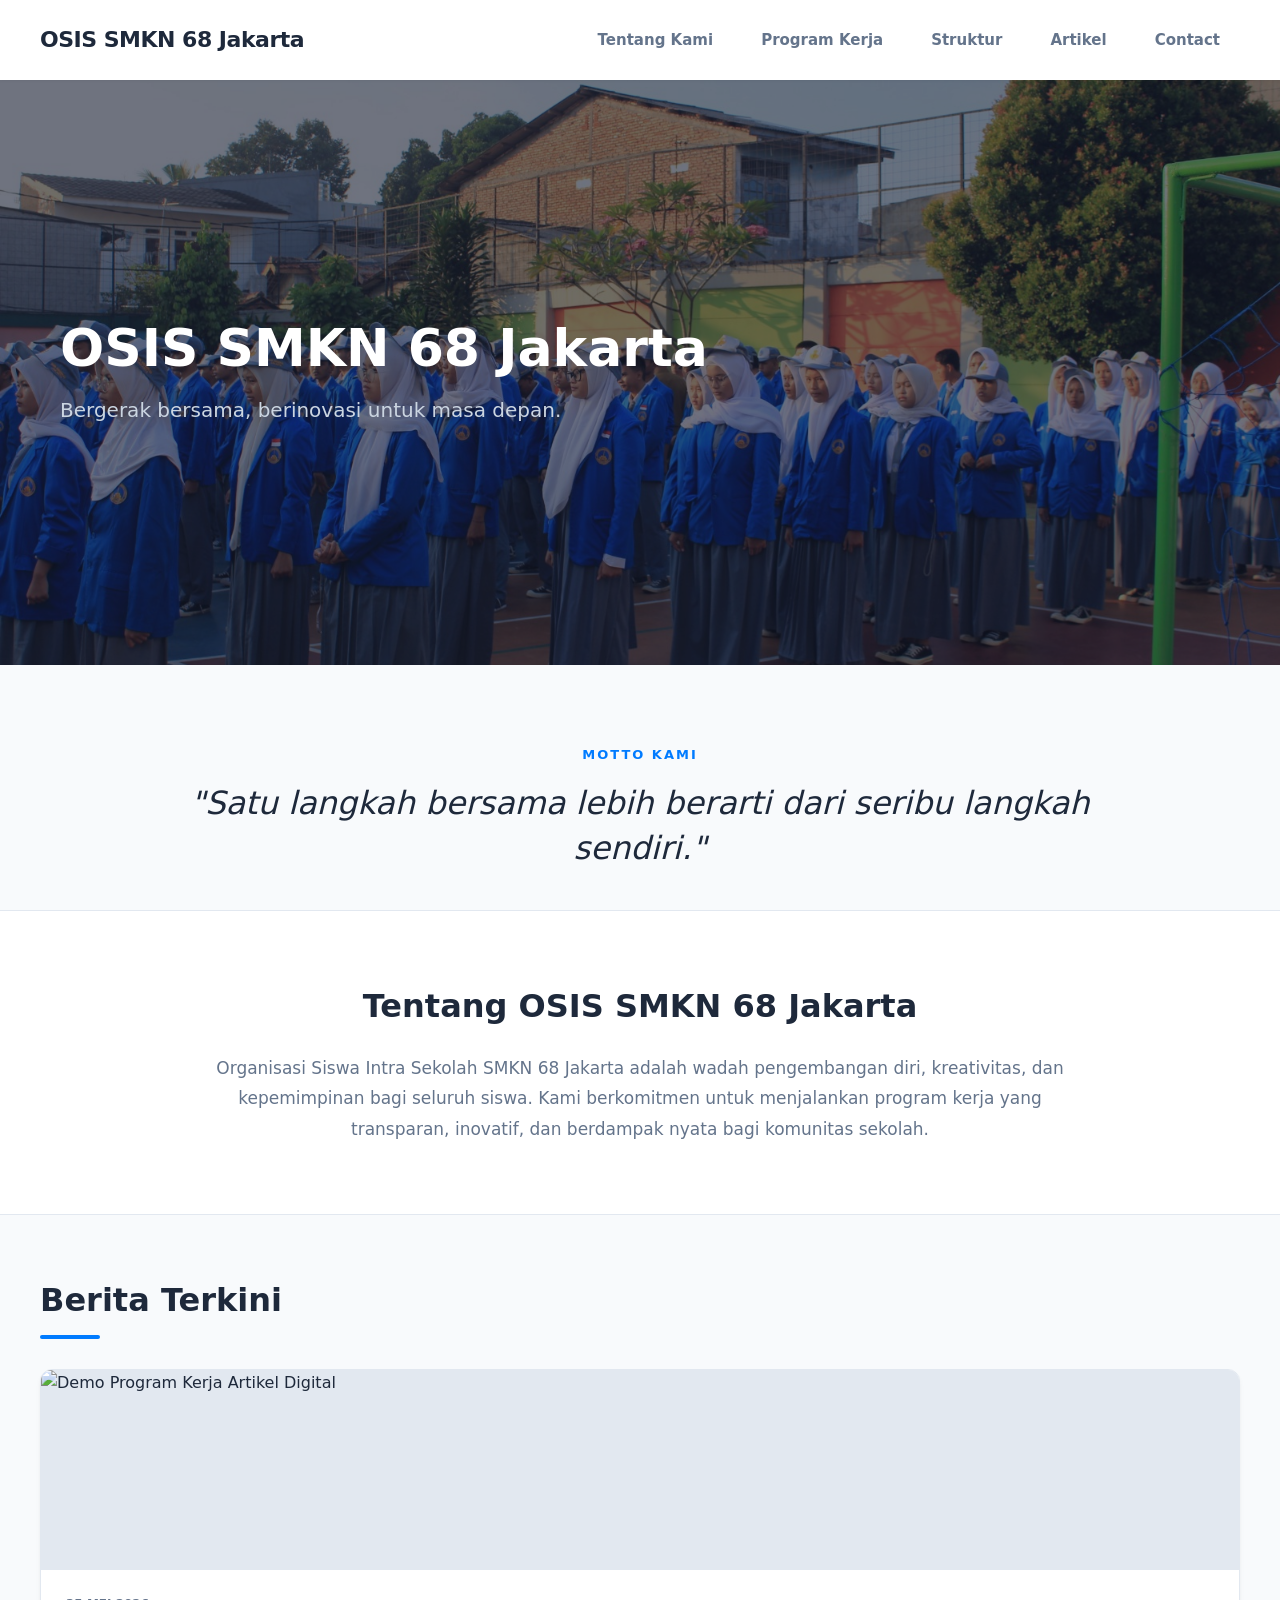
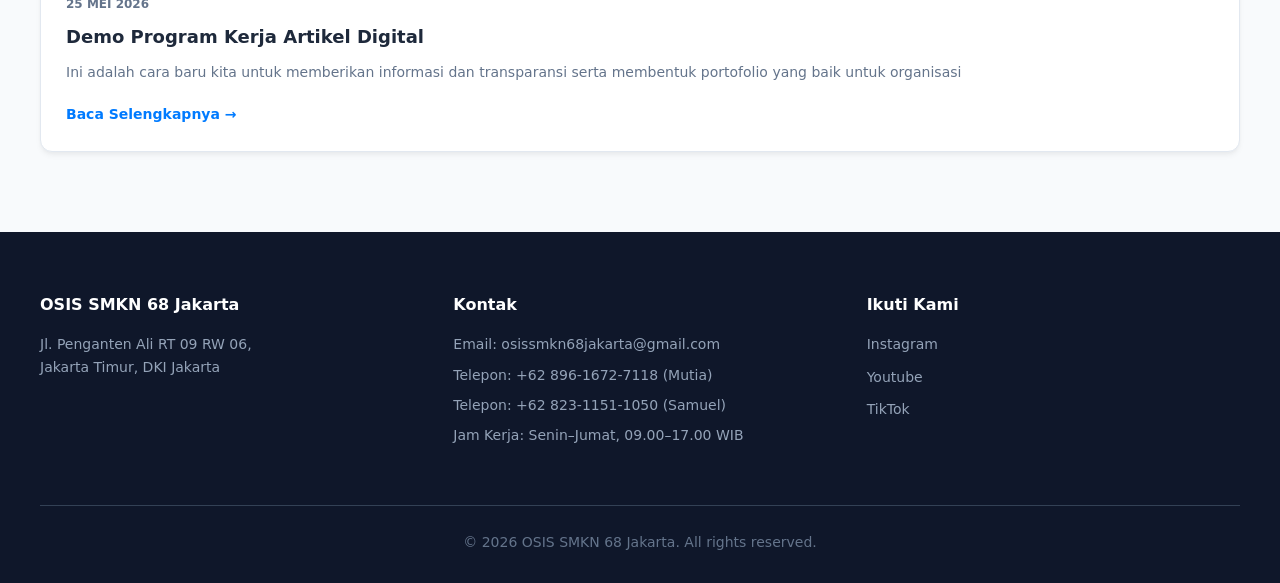
==== index.html @ 6176d489 "First commit of OSIS" ====
<!DOCTYPE html>
<html lang="id">
<head>
    <meta charset="UTF-8">
    <meta name="viewport" content="width=device-width, initial-scale=1.0">
    <title>OSIS SMKN 68 Jakarta</title>
    <link rel="icon" href="img/icon.png">
    <link rel="stylesheet" href="css/style.css">
</head>
<body>

    <div id="nav-placeholder"></div>

    <div class="hero-container">
        <div class="hero-slide active" style="background-image: url('img/slide1.jpg')"></div>
        <div class="hero-slide" style="background-image: url('img/slide2.jpg')"></div>
        <div class="hero-slide" style="background-image: url('img/slide3.jpg')"></div>
        <div class="hero-overlay"></div>
        <div class="hero-content">
            <h1 class="hero-title">OSIS SMKN 68 Jakarta</h1>
            <p class="hero-subtitle">Bergerak bersama, berinovasi untuk masa depan.</p>
        </div>
    </div>

    <section class="quote-section">
        <span class="quote-tagline">Motto Kami</span>
        <p class="quote-text">"Satu langkah bersama lebih berarti dari seribu langkah sendiri."</p>
    </section>

    <section class="about-section">
        <div class="about-container">
            <h2>Tentang OSIS SMKN 68 Jakarta</h2>
            <p>Organisasi Siswa Intra Sekolah SMKN 68 Jakarta adalah wadah pengembangan diri, kreativitas, dan kepemimpinan bagi seluruh siswa. Kami berkomitmen untuk menjalankan program kerja yang transparan, inovatif, dan berdampak nyata bagi komunitas sekolah.</p>
        </div>
    </section>

    <section class="news-section">
        <h2 class="section-title">Berita Terkini</h2>
        <!-- Populated dynamically from articles-manifest.json by home.js -->
        <div class="news-grid" id="home-news-grid">
            <p style="color: var(--text-muted)">Memuat berita...</p>
        </div>
    </section>

    <div id="footer-placeholder"></div>

    <script type="module" src="js/app.js"></script>
</body>
</html>
---- css/style.css ----
/* ==========================================================================
   1. GLOBAL SYSTEM SETTINGS & VARIABLES
   ========================================================================== */
   :root {
    --primary: #007bff;
    --primary-hover: #0056b3;
    --bg-main: #f8fafc;
    --bg-card: #ffffff;
    --text-dark: #1e293b;
    --text-muted: #64748b;
    --text-light: #f1f5f9;
    --shadow-sm: 0 1px 3px rgba(0,0,0,0.05);
    --shadow-md: 0 4px 6px -1px rgba(0,0,0,0.05), 0 2px 4px -1px rgba(0,0,0,0.03);
    --shadow-lg: 0 10px 15px -3px rgba(0,0,0,0.07), 0 4px 6px -2px rgba(0,0,0,0.03);
    --radius: 12px;
    --transition: all 0.3s cubic-bezier(0.4, 0, 0.2, 1);
    --line-color: #cbd5e1;
}

* {
    margin: 0;
    padding: 0;
    box-sizing: border-box;
    font-family: 'Segoe UI', system-ui, -apple-system, sans-serif;
}

body {
    background-color: var(--bg-main);
    color: var(--text-dark);
    display: flex;
    flex-direction: column;
    min-height: 100vh;
    line-height: 1.6;
}

/* ==========================================================================
   2. NAVIGATION & FOOTER (shared components)
   ========================================================================== */
.topbar {
    display: flex;
    justify-content: space-between;
    align-items: center;
    background-color: var(--bg-card);
    padding: 18px 40px;
    box-shadow: var(--shadow-sm);
    position: sticky;
    top: 0;
    z-index: 100;
}

.logo a {
    font-size: 22px;
    font-weight: 800;
    color: var(--text-dark);
    text-decoration: none;
    letter-spacing: -0.5px;
}

.nav-links {
    display: flex;
    gap: 8px;
}

.nav-btn {
    background: none;
    border: none;
    padding: 10px 20px;
    font-size: 15px;
    font-weight: 600;
    color: var(--text-muted);
    cursor: pointer;
    border-radius: 8px;
    transition: var(--transition);
    text-decoration: none;
    display: inline-block;
}

.nav-btn:hover {
    background-color: #f1f5f9;
    color: var(--text-dark);
}

.nav-btn.active {
    background-color: var(--primary);
    color: #ffffff;
}

.site-footer {
    background-color: #0f172a;
    color: var(--text-light);
    padding: 60px 40px 30px;
    margin-top: auto;
}

.footer-content {
    display: grid;
    grid-template-columns: repeat(auto-fit, minmax(220px, 1fr));
    max-width: 1200px;
    margin: 0 auto;
    gap: 40px;
}

.footer-section h4 {
    margin-bottom: 16px;
    font-size: 16px;
    color: #ffffff;
    font-weight: 700;
}

.footer-section p {
    margin-bottom: 8px;
    font-size: 14px;
    color: #94a3b8;
    line-height: 1.6;
}

.footer-section.socials {
    display: flex;
    flex-direction: column;
}

.footer-section.socials a {
    color: #94a3b8;
    text-decoration: none;
    margin-bottom: 10px;
    font-size: 14px;
    transition: var(--transition);
}

.footer-section.socials a:hover {
    color: var(--primary);
    transform: translateX(4px);
}

.footer-bottom {
    text-align: center;
    margin-top: 50px;
    padding-top: 25px;
    border-top: 1px solid #334155;
    font-size: 14px;
    color: #64748b;
}

/* ==========================================================================
   3. SUBPAGE BANNER
   ========================================================================== */
.subpage-banner {
    background: linear-gradient(135deg, #1e293b 0%, #0f172a 100%);
    color: #ffffff;
    padding: 60px 40px;
    text-align: center;
}

.subpage-banner h1 {
    font-size: 36px;
    font-weight: 800;
    margin-bottom: 10px;
}

.subpage-banner p {
    color: #94a3b8;
    font-size: 16px;
    max-width: 600px;
    margin: 0 auto;
}

/* ==========================================================================
   4. HOME PAGE
   ========================================================================== */
.hero-container {
    position: relative;
    width: 100%;
    height: 65vh;
    min-height: 450px;
    overflow: hidden;
    display: flex;
    align-items: center;        /* vertical center */
    justify-content: flex-start; /* horizontal left */
}

.hero-slide {
    position: absolute;
    top: 0; left: 0;
    width: 100%; height: 100%;
    background-size: cover;
    background-position: center;
    opacity: 0;
    transition: opacity 1.2s ease-in-out;
    z-index: 1;
}

.hero-slide.active { opacity: 1; }

.hero-overlay {
    position: absolute;
    top: 0; left: 0; width: 100%; height: 100%;
    background: rgba(15, 23, 42, 0.6);
    z-index: 2;
}

.hero-content {
    position: relative;
    z-index: 3;
    color: #ffffff;
    max-width: 800px;
    padding: 0 60px;
    display: flex;
    flex-direction: column;
    align-items: flex-start;    /* children align left */
}

.hero-logo {
    position: absolute;
    right: 60px; /* Pushes the logo to the right edge */
    top: 50%; /* Pushes it down to the middle */
    transform: translateY(-50%); /* Ensures it is perfectly centered vertically */
    width: 120px; /* You can adjust this size */
    height: 120px;
    object-fit: contain;
    filter: drop-shadow(0 2px 8px rgba(0,0,0,0.4));
    z-index: 4; /* Keeps it above the slideshow overlay */
}

.hero-title { font-size: 52px; font-weight: 800; margin-bottom: 15px; line-height: 1.15; }
.hero-subtitle { font-size: 20px; color: #cbd5e1; }

.quote-section {
    max-width: 1000px;
    width: calc(100% - 40px);
    margin: 80px auto 40px auto;
    text-align: center;
}

.quote-tagline {
    display: block;
    font-size: 13px;
    font-weight: 700;
    text-transform: uppercase;
    color: var(--primary);
    letter-spacing: 2px;
    margin-bottom: 15px;
}

.quote-text {
    font-size: 32px;
    font-weight: 300;
    color: var(--text-dark);
    line-height: 1.4;
    font-style: italic;
}

.about-section {
    background-color: var(--bg-card);
    width: 100%;
    padding: 70px 40px;
    border-top: 1px solid #e2e8f0;
    border-bottom: 1px solid #e2e8f0;
    margin-bottom: 60px;
}

.about-container { max-width: 900px; margin: 0 auto; text-align: center; }
.about-container h2 { font-size: 32px; margin-bottom: 20px; font-weight: 800; }
.about-container p { font-size: 17px; color: var(--text-muted); line-height: 1.8; }

.news-section { max-width: 1200px; width: calc(100% - 40px); margin: 0 auto 80px auto; }

.section-title {
    font-size: 32px;
    font-weight: 800;
    margin-bottom: 30px;
    position: relative;
    padding-bottom: 12px;
}

.section-title::after {
    content: '';
    position: absolute;
    bottom: 0; left: 0;
    width: 60px; height: 4px;
    background-color: var(--primary);
    border-radius: 2px;
}

.news-grid {
    display: grid;
    grid-template-columns: repeat(auto-fit, minmax(300px, 1fr));
    gap: 30px;
}

.news-card {
    background-color: var(--bg-card);
    border-radius: var(--radius);
    overflow: hidden;
    box-shadow: var(--shadow-md);
    display: flex;
    flex-direction: column;
    transition: var(--transition);
    border: 1px solid #e2e8f0;
}

.news-card:hover { transform: translateY(-6px); box-shadow: var(--shadow-lg); }
.news-image-wrapper { width: 100%; height: 200px; overflow: hidden; background-color: #e2e8f0; }
.news-image { width: 100%; height: 100%; object-fit: cover; transition: transform 0.4s ease; }
.news-card:hover .news-image { transform: scale(1.05); }
.news-body { padding: 25px; display: flex; flex-direction: column; flex-grow: 1; }
.news-date { font-size: 12px; color: var(--text-muted); margin-bottom: 10px; font-weight: 700; text-transform: uppercase; }
.news-title { font-size: 18px; font-weight: 700; margin-bottom: 12px; line-height: 1.4; }
.news-excerpt { font-size: 14px; color: var(--text-muted); margin-bottom: 20px; }
.news-link { font-size: 14px; color: var(--primary); text-decoration: none; font-weight: 700; margin-top: auto; }
.news-link:hover { text-decoration: underline; }

/* ==========================================================================
   5. ABOUT PAGE
   ========================================================================== */
.about-grid {
    max-width: 1200px;
    width: calc(100% - 40px);
    margin: 60px auto;
    display: grid;
    grid-template-columns: 1fr 1fr;
    gap: 50px;
    align-items: center;
}

.about-graphics {
    display: grid;
    grid-template-columns: 1fr 1fr;
    gap: 20px;
}

.graphic-box {
    background: linear-gradient(135deg, #e2e8f0 0%, #cbd5e1 100%);
    height: 200px;
    border-radius: var(--radius);
    display: flex;
    align-items: center;
    justify-content: center;
    color: var(--text-muted);
    font-weight: 600;
    box-shadow: var(--shadow-sm);
    overflow: hidden; /* Tambahkan ini agar sudut gambar ikut membulat */
}

.graphic-box img {
    width: 100%;
    height: 100%;
    object-fit: cover; /* Membuat gambar memenuhi kotak dengan proporsional */
    display: block;
}

.graphic-box.tall { grid-row: span 2; height: 420px; background: linear-gradient(135deg, #3b82f6 0%, #1d4ed8 100%); color: #ffffff; font-size: 24px; }
.about-text-content h2 { font-size: 36px; font-weight: 800; margin-bottom: 20px; line-height: 1.2; }
.about-text-content p { color: var(--text-muted); margin-bottom: 20px; font-size: 16px; }

.stats-bar {
    background-color: var(--bg-card);
    padding: 40px;
    box-shadow: var(--shadow-sm);
    border-top: 1px solid #e2e8f0;
    border-bottom: 1px solid #e2e8f0;
}

.stats-grid {
    max-width: 1200px;
    margin: 0 auto;
    display: grid;
    grid-template-columns: repeat(auto-fit, minmax(200px, 1fr));
    gap: 30px;
    text-align: center;
}

.stat-item h3 { font-size: 42px; font-weight: 800; color: var(--primary); margin-bottom: 5px; }
.stat-item p { font-size: 14px; font-weight: 700; color: var(--text-muted); text-transform: uppercase; }

.pillars-section { max-width: 1200px; width: calc(100% - 40px); margin: 60px auto; }
.pillars-grid { display: grid; grid-template-columns: repeat(auto-fit, minmax(280px, 1fr)); gap: 30px; margin-top: 30px; }
.pillar-card { background: var(--bg-card); padding: 35px; border-radius: var(--radius); box-shadow: var(--shadow-md); transition: var(--transition); }
.pillar-card:hover { transform: translateY(-4px); box-shadow: var(--shadow-lg); }
.pillar-icon { width: 50px; height: 50px; background: #eff6ff; border-radius: 10px; margin-bottom: 20px; display: flex; align-items: center; justify-content: center; color: var(--primary); font-weight: 800; font-size: 20px; }
.pillar-card h3 { font-size: 20px; margin-bottom: 12px; font-weight: 700; }
.pillar-card p { color: var(--text-muted); font-size: 15px; }

/* ==========================================================================
   6. PROGRAM KERJA
   ========================================================================== */
.proker-container { max-width: 900px; width: calc(100% - 40px); margin: 60px auto; }
.sekbid-accordion { background: var(--bg-card); border-radius: var(--radius); box-shadow: var(--shadow-md); margin-bottom: 20px; overflow: hidden; border: 1px solid #e2e8f0; }

.accordion-toggle { display: none; }
.accordion-header {
    padding: 24px 30px;
    background: var(--bg-card);
    display: flex;
    justify-content: space-between;
    align-items: center;
    cursor: pointer;
    font-size: 18px;
    font-weight: 700;
    transition: var(--transition);
    user-select: none;
}

.accordion-header:hover { background-color: #f8fafc; }
.accordion-icon { width: 24px; height: 24px; display: flex; align-items: center; justify-content: center; font-weight: bold; color: var(--text-muted); transition: transform 0.3s ease; }
.accordion-content { max-height: 0; overflow: hidden; transition: max-height 0.4s cubic-bezier(0, 1, 0, 1); background-color: #f8fafc; padding: 0 30px; }
.accordion-toggle:checked ~ .accordion-content { max-height: 2000px; padding: 30px; border-top: 1px solid #e2e8f0; }
.accordion-toggle:checked ~ .accordion-header .accordion-icon { transform: rotate(135deg); color: var(--primary); }

.proker-item-card {
    background: var(--bg-card);
    padding: 25px;
    border-radius: 8px;
    margin-bottom: 20px;
    box-shadow: var(--shadow-sm);
    border-left: 4px solid var(--primary);
}

.proker-item-card:last-child { margin-bottom: 0; }
.proker-meta { display: flex; gap: 15px; margin-bottom: 10px; flex-wrap: wrap; }
.badge { background: #f1f5f9; color: var(--text-dark); padding: 4px 12px; border-radius: 20px; font-size: 12px; font-weight: 700; text-transform: uppercase; }
.badge.status-running { background: #dcfce7; color: #15803d; }
.proker-item-card h4 { font-size: 18px; margin-bottom: 10px; font-weight: 700; }
.proker-item-card p { color: var(--text-muted); font-size: 14px; }

/* ==========================================================================
   7. STRUKTUR ORGANISASI — Clean data-driven org chart
   ========================================================================== */
.structure-wrapper {
    max-width: 1400px;
    width: calc(100% - 40px);
    margin: 60px auto;
    overflow-x: auto;
}

.org-chart {
    display: flex;
    flex-direction: column;
    align-items: center;
    gap: 0;
    min-width: 900px;
}

/* Shared node appearance */
.org-node {
    background: var(--bg-card);
    border: 1px solid #e2e8f0;
    border-radius: 10px;
    padding: 16px 24px;
    text-align: center;
    box-shadow: var(--shadow-md);
    transition: var(--transition);
    min-width: 200px;
}

.org-node:hover {
    box-shadow: var(--shadow-lg);
    transform: translateY(-2px);
}

.org-node__name {
    font-size: 14px;
    font-weight: 700;
    color: var(--text-dark);
    margin-bottom: 4px;
}

.org-node__role {
    font-size: 12px;
    color: var(--text-muted);
}

/* Main nodes (spine) — slightly accented */
.org-node--main {
    border-top: 3px solid var(--primary);
    min-width: 240px;
}

/* Wing nodes (sekretaris / bendahara) */
.org-node--wing {
    background: #f0f7ff;
    border-color: #bfdbfe;
    min-width: 180px;
}

/* Sekbid leader nodes */
.org-node--sekbid {
    border-top: 3px solid #10b981;
    min-width: 170px;
    font-size: 13px;
}

/* Vertical spine column */
.org-col--spine {
    display: flex;
    flex-direction: column;
    align-items: center;
}

/* Connector line between nodes */
.org-connector {
    width: 2px;
    height: 30px;
    background: var(--line-color);
    margin: 0 auto;
}

/* Three-column mid row */
.org-row--mid {
    display: grid;
    grid-template-columns: 220px 1fr 220px;
    gap: 0 40px;
    align-items: start;
    width: 100%;
    position: relative;
    margin-top: 0;
}

/* Horizontal connector above mid-row (line from spine to wings) */
.org-row--mid::before {
    content: '';
    position: absolute;
    top: 0;
    left: 0; right: 0;
    height: 2px;
    background: var(--line-color);
    display: none; /* Handled via padding top of each col */
}

.org-col--wing {
    display: flex;
    flex-direction: column;
    align-items: center;
    gap: 16px;
    padding-top: 30px;
}

.org-col--center {
    display: flex;
    flex-direction: column;
    align-items: center;
}

/* Sekbid row — horizontal strip of columns */
.org-row--sekbid {
    display: flex;
    gap: 16px;
    justify-content: center;
    flex-wrap: wrap;
    width: 100%;
}

.org-col--sekbid {
    display: flex;
    flex-direction: column;
    align-items: center;
    gap: 12px;
    flex: 1;
    min-width: 150px;
    max-width: 200px;
}

/* Department card */
.org-dept {
    background: #f8fafc;
    border: 1px solid #e2e8f0;
    border-radius: 8px;
    padding: 12px 14px;
    text-align: center;
    width: 100%;
    font-size: 12px;
}

.org-dept__name {
    font-weight: 700;
    color: var(--text-dark);
    margin-bottom: 6px;
    font-size: 12px;
}

.org-dept__members {
    color: var(--text-muted);
    font-size: 11px;
    line-height: 1.6;
}

/* ==========================================================================
   8. CONTACTS PAGE
   ========================================================================== */
.contact-grid {
    max-width: 1200px;
    width: calc(100% - 40px);
    margin: 60px auto;
    display: grid;
    grid-template-columns: 1fr 1fr;
    gap: 40px;
}

.contact-info-panel { display: flex; flex-direction: column; gap: 30px; }
.info-card-modern { background: var(--bg-card); padding: 30px; border-radius: var(--radius); box-shadow: var(--shadow-md); border: 1px solid #e2e8f0; }
.info-card-modern h3 { font-size: 20px; margin-bottom: 20px; font-weight: 800; }
.info-row { display: flex; gap: 15px; margin-bottom: 15px; font-size: 15px; }
.info-row:last-child { margin-bottom: 0; }
.info-label { font-weight: 700; color: var(--text-dark); min-width: 100px; }
.info-val { color: var(--text-muted); }

.map-embed-container { background-color: #cbd5e1; height: 300px; border-radius: var(--radius); overflow: hidden; box-shadow: var(--shadow-md); }
.map-embed-container iframe { width: 100%; height: 100%; border: 0; }

.contact-form-panel { background: var(--bg-card); padding: 40px; border-radius: var(--radius); box-shadow: var(--shadow-md); border: 1px solid #e2e8f0; }
.contact-form-panel h3 { font-size: 22px; font-weight: 800; margin-bottom: 25px; }
.form-group { margin-bottom: 20px; }
.form-label { display: block; font-size: 14px; font-weight: 700; color: var(--text-dark); margin-bottom: 8px; }
.form-input { width: 100%; padding: 12px 16px; border: 1px solid #cbd5e1; border-radius: 8px; font-size: 15px; color: var(--text-dark); background-color: #f8fafc; transition: var(--transition); }
.form-input:focus { outline: none; border-color: var(--primary); background-color: #ffffff; box-shadow: 0 0 0 3px rgba(0,123,255,0.15); }
textarea.form-input { resize: vertical; min-height: 120px; }

.submit-btn { width: 100%; background-color: var(--primary); color: #ffffff; border: none; padding: 14px; font-size: 16px; font-weight: 700; border-radius: 8px; cursor: pointer; transition: var(--transition); }
.submit-btn:hover { background-color: var(--primary-hover); transform: translateY(-1px); box-shadow: var(--shadow-md); }

/* ==========================================================================
   9. ARTICLES LIST PAGE
   ========================================================================== */
.news-portal-layout {
    max-width: 1200px;
    width: calc(100% - 40px);
    margin: 50px auto;
    display: grid;
    grid-template-columns: 1fr 300px;
    gap: 40px;
    align-items: start;
}

.news-main-feed { display: flex; flex-direction: column; gap: 40px; }

.feed-subtitle {
    font-size: 22px;
    font-weight: 800;
    border-bottom: 2px solid #e2e8f0;
    padding-bottom: 10px;
    color: var(--text-dark);
}

.featured-news-hero-card {
    background-color: var(--bg-card);
    border-radius: var(--radius);
    overflow: hidden;
    box-shadow: var(--shadow-md);
    display: grid;
    grid-template-columns: 1.2fr 1fr;
    border: 1px solid #e2e8f0;
    transition: var(--transition);
}

.featured-news-hero-card:hover { box-shadow: var(--shadow-lg); transform: translateY(-3px); }

.featured-hero-img-box { width: 100%; height: 100%; min-height: 280px; overflow: hidden; }
.featured-hero-img-box img { width: 100%; height: 100%; object-fit: cover; transition: transform 0.4s ease; }
.featured-news-hero-card:hover .featured-hero-img-box img { transform: scale(1.04); }

.featured-hero-body { padding: 40px; display: flex; flex-direction: column; justify-content: center; }
.featured-hero-body h2 { font-size: 26px; font-weight: 800; margin: 12px 0; line-height: 1.3; color: var(--text-dark); }
.featured-hero-body p { color: var(--text-muted); font-size: 15px; margin-bottom: 25px; }

.featured-read-btn {
    background-color: var(--primary);
    color: #ffffff;
    text-decoration: none;
    padding: 10px 20px;
    font-weight: 700;
    border-radius: 6px;
    display: inline-block;
    transition: var(--transition);
    text-align: center;
    align-self: flex-start;
}
.featured-read-btn:hover { background-color: var(--primary-hover); }

/* Sidebar */
.news-sidebar { position: sticky; top: 100px; display: flex; flex-direction: column; gap: 25px; }
.sidebar-widget { background: var(--bg-card); padding: 22px; border-radius: var(--radius); box-shadow: var(--shadow-sm); border: 1px solid #e2e8f0; }
.sidebar-widget h3 { font-size: 16px; font-weight: 800; margin-bottom: 14px; padding-bottom: 8px; border-bottom: 2px solid #f1f5f9; }
.widget-list { list-style: none; }
.widget-list li { margin-bottom: 8px; }
.widget-list li:last-child { margin-bottom: 0; }
.widget-list li a { text-decoration: none; color: var(--text-muted); font-size: 14px; font-weight: 600; display: flex; justify-content: space-between; align-items: center; padding: 8px 10px; border-radius: 6px; transition: var(--transition); }
.widget-list li a:hover, .widget-list li a.active { background-color: #eff6ff; color: var(--primary); }
.widget-list li a span { background-color: #e2e8f0; padding: 2px 8px; border-radius: 12px; font-size: 11px; color: #333; }

/* ==========================================================================
   10. SINGLE ARTICLE READER
   ========================================================================== */
.single-reading-view { max-width: 860px; width: calc(100% - 40px); margin: 50px auto 80px; }
.reading-content-wrapper { background-color: var(--bg-card); padding: 60px; border-radius: var(--radius); box-shadow: var(--shadow-md); border: 1px solid #e2e8f0; }

.back-to-feed-link { color: var(--primary); font-size: 15px; font-weight: 700; text-decoration: none; display: inline-block; margin-bottom: 40px; transition: var(--transition); }
.back-to-feed-link:hover { transform: translateX(-4px); }

.article-header { margin-bottom: 40px; text-align: center; }
.article-category { display: inline-block; background-color: #e0f2fe; color: #0284c7; padding: 6px 14px; border-radius: 20px; font-size: 12px; font-weight: 700; margin-bottom: 20px; text-transform: uppercase; letter-spacing: 1px; }
.article-header h1 { font-size: 40px; font-weight: 800; line-height: 1.25; margin-bottom: 25px; color: var(--text-dark); }
.article-meta { display: flex; align-items: center; justify-content: center; gap: 15px; }
.author-avatar { width: 48px; height: 48px; border-radius: 50%; object-fit: cover; }
.meta-details { display: flex; flex-direction: column; text-align: left; }
.author-name { font-weight: 700; font-size: 15px; color: var(--text-dark); }
.publish-date { font-size: 13px; color: var(--text-muted); }

.article-featured-image { margin: 0 0 40px 0; }
.article-featured-image img { width: 100%; height: auto; max-height: 480px; object-fit: cover; border-radius: var(--radius); }
.article-featured-image figcaption, .article-inline-image figcaption { text-align: center; font-size: 13px; color: #64748b; margin-top: 10px; font-style: italic; }

.article-inline-image { margin: 36px 0; }
.article-inline-image img { width: 100%; height: auto; border-radius: var(--radius); display: block; }

/* Article body typography */
.article-content { max-width: 700px; margin: 0 auto; }
.article-content p:first-child { font-size: 19px; color: #334155; line-height: 1.8; font-weight: 500; }
.article-content h2 { font-size: 26px; font-weight: 800; margin: 40px 0 18px; color: var(--text-dark); line-height: 1.3; }
.article-content h3 { font-size: 20px; font-weight: 700; margin: 32px 0 14px; color: var(--text-dark); }
.article-content p { font-size: 17px; color: #334155; line-height: 1.85; margin-bottom: 22px; }
.article-content ul, .article-content ol { margin: 0 0 24px 28px; color: #334155; font-size: 17px; line-height: 1.85; }
.article-content li { margin-bottom: 10px; }
.article-content li strong { color: var(--text-dark); }
.article-content blockquote { border-left: 4px solid var(--primary); background-color: #f0f7ff; padding: 22px 28px; font-size: 19px; font-style: italic; color: #475569; margin: 36px 0; border-radius: 0 8px 8px 0; line-height: 1.6; }
.article-content hr { border: none; border-top: 2px solid #e2e8f0; margin: 40px 0; }
.article-content code { background: #f1f5f9; padding: 2px 6px; border-radius: 4px; font-size: 14px; font-family: 'Courier New', monospace; }

/* ==========================================================================
   11. RESPONSIVE
   ========================================================================== */
@media (max-width: 1024px) {
    .org-row--mid {
        grid-template-columns: 1fr;
    }
    .org-col--wing {
        flex-direction: row;
        flex-wrap: wrap;
        justify-content: center;
        padding-top: 0;
    }
    .org-row--sekbid {
        flex-wrap: wrap;
    }
}

@media (max-width: 968px) {
    .about-grid, .contact-grid { grid-template-columns: 1fr; gap: 40px; }
    .about-graphics { order: 2; }
    .featured-news-hero-card { grid-template-columns: 1fr; }
    .featured-hero-img-box { min-height: 220px; }
    .news-portal-layout { grid-template-columns: 1fr; }
    .news-sidebar { position: static; }
}

@media (max-width: 768px) {
    .topbar { flex-direction: column; align-items: flex-start; padding: 15px 20px; gap: 12px; }
    .nav-links {
        display: flex;
        flex-direction: row;
        flex-wrap: nowrap;
        overflow-x: auto;
        width: 100%;
        padding-bottom: 6px;
        -webkit-overflow-scrolling: touch;
        -ms-overflow-style: none;
        scrollbar-width: none;
    }
    .nav-links::-webkit-scrollbar { display: none; }
    .nav-btn { white-space: nowrap; flex-shrink: 0; padding: 8px 14px; font-size: 14px; }

    .hero-container { height: 50vh; min-height: 300px; }
    .hero-content { padding: 0 24px; }
    .hero-title { font-size: 32px; }
    .hero-subtitle { font-size: 16px; }
    .quote-text { font-size: 24px; }

    .structure-wrapper { padding: 10px; }
    .org-chart { min-width: auto; }
    .org-row--mid { grid-template-columns: 1fr; gap: 20px; }
    .org-row--sekbid { gap: 12px; }
    .org-col--sekbid { min-width: 130px; }

    .reading-content-wrapper { padding: 30px 20px; }
    .article-header h1 { font-size: 28px; }
    .article-content p:first-child { font-size: 17px; }
}
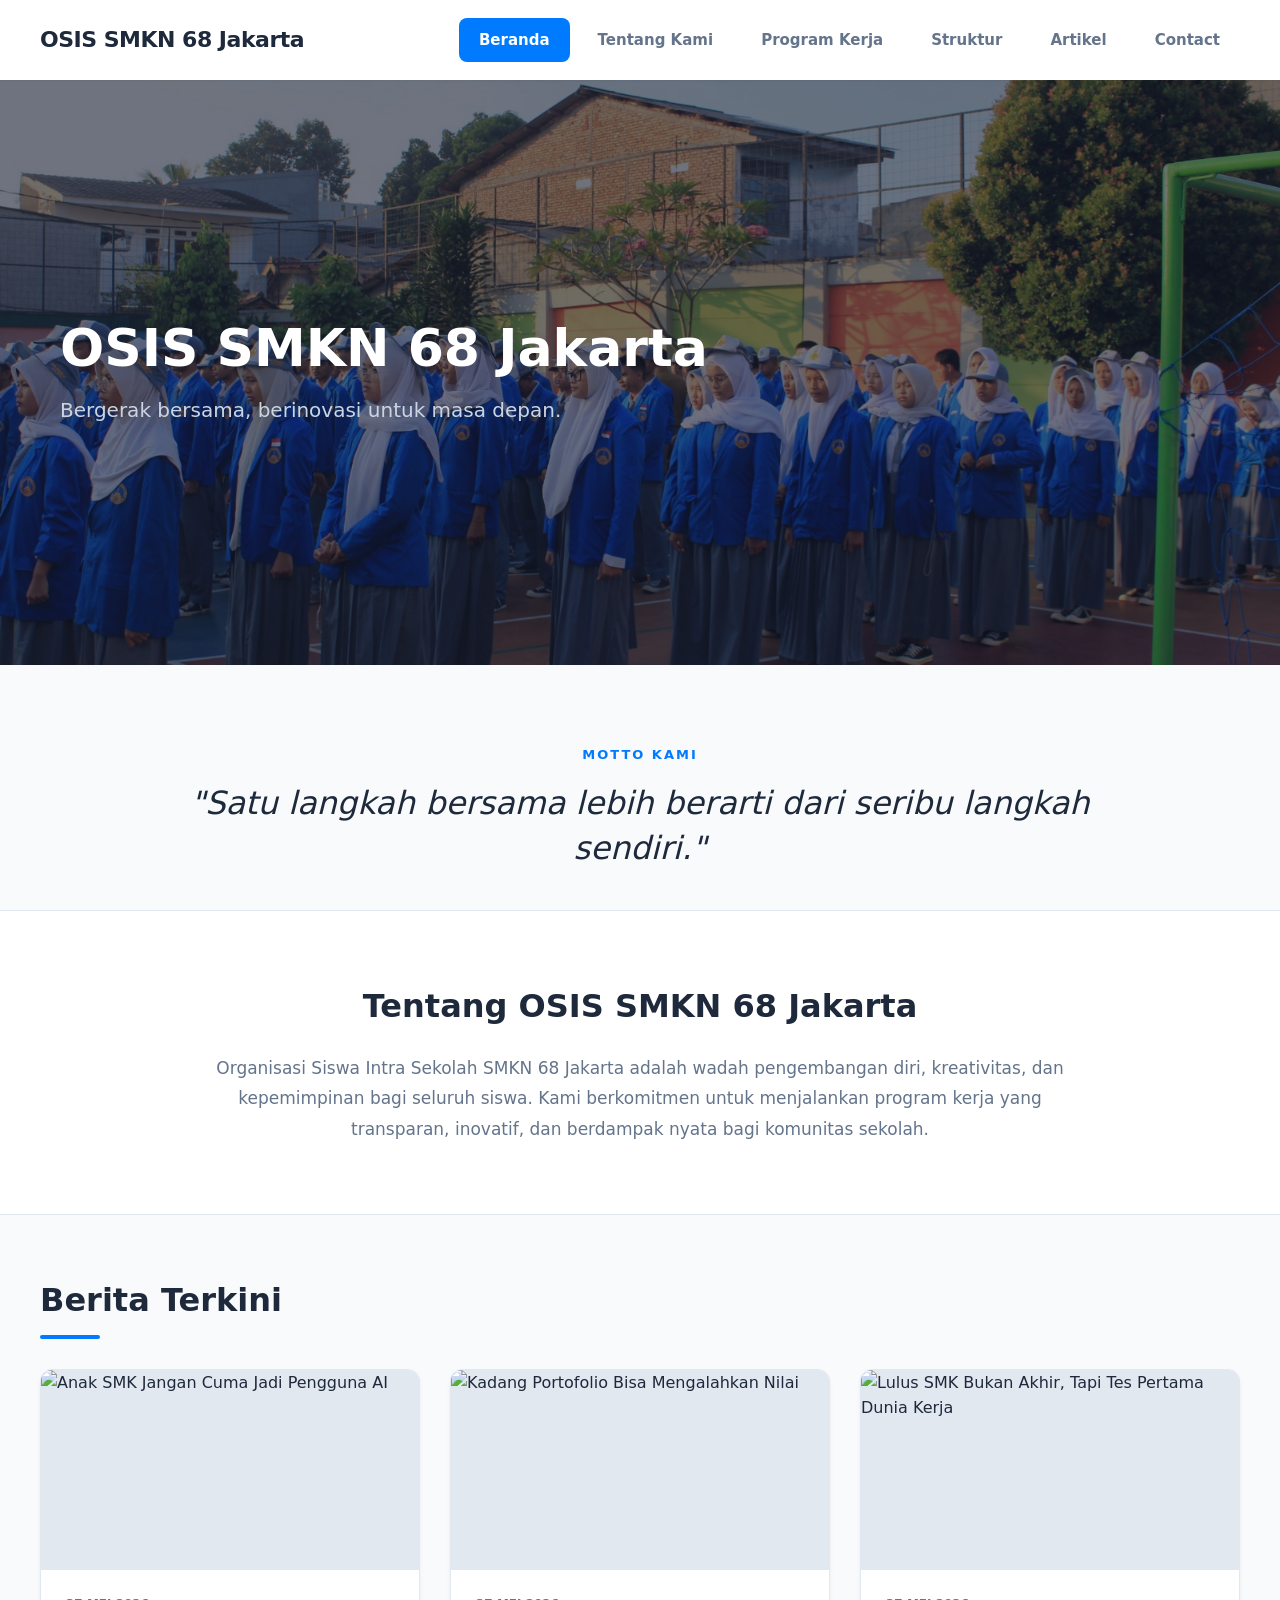
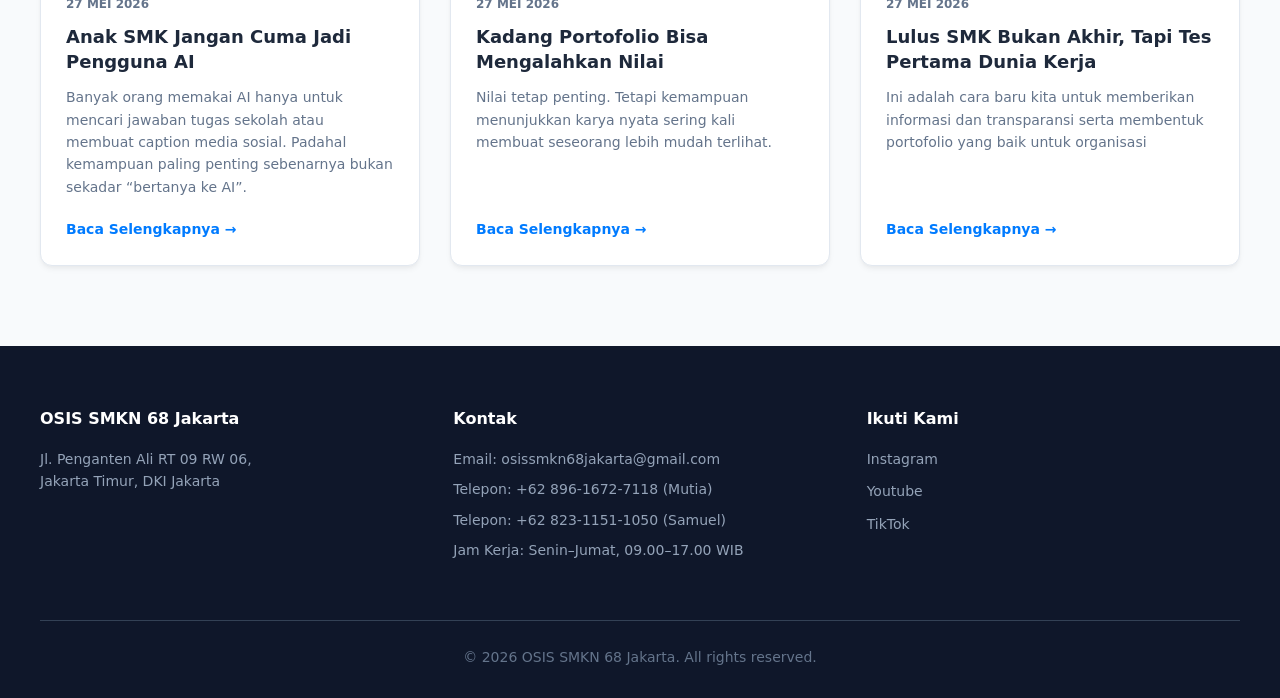
==== commit be8337c1: "fix little things" ====
--- a/index.html
+++ b/index.html
@@ -8,6 +8,11 @@
     <link rel="stylesheet" href="css/style.css">
 </head>
 <body>
+    <div id="preloader" aria-hidden="true">
+        <div class="preloader-content">
+          <img src="img/icon.png" alt="OSIS SMKN 68 Jakarta" class="preloader-logo" width="120" height="120">
+        </div>
+    </div>
 
     <div id="nav-placeholder"></div>
 
--- a/css/style.css
+++ b/css/style.css
@@ -1,6 +1,3 @@
-/* ==========================================================================
-   1. GLOBAL SYSTEM SETTINGS & VARIABLES
-   ========================================================================== */
    :root {
     --primary: #007bff;
     --primary-hover: #0056b3;
@@ -33,9 +30,12 @@
     line-height: 1.6;
 }
 
-/* ==========================================================================
-   2. NAVIGATION & FOOTER (shared components)
-   ========================================================================== */
+img {
+    max-width: 100%;
+    height: auto;
+    display: block;
+}
+
 .topbar {
     display: flex;
     justify-content: space-between;
@@ -46,6 +46,13 @@
     position: sticky;
     top: 0;
     z-index: 100;
+    transition: opacity 0.3s ease, transform 0.3s ease; /* ✅ Added */
+}
+
+.topbar--scrolled {
+    opacity: 0;
+    transform: translateY(-100%);
+    pointer-events: none; /* Prevents blocking clicks when hidden */
 }
 
 .logo a {
@@ -141,9 +148,6 @@
     color: #64748b;
 }
 
-/* ==========================================================================
-   3. SUBPAGE BANNER
-   ========================================================================== */
 .subpage-banner {
     background: linear-gradient(135deg, #1e293b 0%, #0f172a 100%);
     color: #ffffff;
@@ -164,9 +168,6 @@
     margin: 0 auto;
 }
 
-/* ==========================================================================
-   4. HOME PAGE
-   ========================================================================== */
 .hero-container {
     position: relative;
     width: 100%;
@@ -174,8 +175,8 @@
     min-height: 450px;
     overflow: hidden;
     display: flex;
-    align-items: center;        /* vertical center */
-    justify-content: flex-start; /* horizontal left */
+    align-items: center;
+    justify-content: flex-start;
 }
 
 .hero-slide {
@@ -206,19 +207,19 @@
     padding: 0 60px;
     display: flex;
     flex-direction: column;
-    align-items: flex-start;    /* children align left */
+    align-items: flex-start;
 }
 
 .hero-logo {
     position: absolute;
-    right: 60px; /* Pushes the logo to the right edge */
-    top: 50%; /* Pushes it down to the middle */
-    transform: translateY(-50%); /* Ensures it is perfectly centered vertically */
-    width: 120px; /* You can adjust this size */
+    right: 60px;
+    top: 50%;
+    transform: translateY(-50%);
+    width: 120px;
     height: 120px;
     object-fit: contain;
     filter: drop-shadow(0 2px 8px rgba(0,0,0,0.4));
-    z-index: 4; /* Keeps it above the slideshow overlay */
+    z-index: 4;
 }
 
 .hero-title { font-size: 52px; font-weight: 800; margin-bottom: 15px; line-height: 1.15; }
@@ -309,9 +310,6 @@
 .news-link { font-size: 14px; color: var(--primary); text-decoration: none; font-weight: 700; margin-top: auto; }
 .news-link:hover { text-decoration: underline; }
 
-/* ==========================================================================
-   5. ABOUT PAGE
-   ========================================================================== */
 .about-grid {
     max-width: 1200px;
     width: calc(100% - 40px);
@@ -338,13 +336,13 @@
     color: var(--text-muted);
     font-weight: 600;
     box-shadow: var(--shadow-sm);
-    overflow: hidden; /* Tambahkan ini agar sudut gambar ikut membulat */
+    overflow: hidden;
 }
 
 .graphic-box img {
     width: 100%;
     height: 100%;
-    object-fit: cover; /* Membuat gambar memenuhi kotak dengan proporsional */
+    object-fit: cover;
     display: block;
 }
 
@@ -380,9 +378,6 @@
 .pillar-card h3 { font-size: 20px; margin-bottom: 12px; font-weight: 700; }
 .pillar-card p { color: var(--text-muted); font-size: 15px; }
 
-/* ==========================================================================
-   6. PROGRAM KERJA
-   ========================================================================== */
 .proker-container { max-width: 900px; width: calc(100% - 40px); margin: 60px auto; }
 .sekbid-accordion { background: var(--bg-card); border-radius: var(--radius); box-shadow: var(--shadow-md); margin-bottom: 20px; overflow: hidden; border: 1px solid #e2e8f0; }
 
@@ -422,9 +417,6 @@
 .proker-item-card h4 { font-size: 18px; margin-bottom: 10px; font-weight: 700; }
 .proker-item-card p { color: var(--text-muted); font-size: 14px; }
 
-/* ==========================================================================
-   7. STRUKTUR ORGANISASI — Clean data-driven org chart
-   ========================================================================== */
 .structure-wrapper {
     max-width: 1400px;
     width: calc(100% - 40px);
@@ -440,7 +432,6 @@
     min-width: 900px;
 }
 
-/* Shared node appearance */
 .org-node {
     background: var(--bg-card);
     border: 1px solid #e2e8f0;
@@ -469,34 +460,29 @@
     color: var(--text-muted);
 }
 
-/* Main nodes (spine) — slightly accented */
 .org-node--main {
     border-top: 3px solid var(--primary);
     min-width: 240px;
 }
 
-/* Wing nodes (sekretaris / bendahara) */
 .org-node--wing {
     background: #f0f7ff;
     border-color: #bfdbfe;
     min-width: 180px;
 }
 
-/* Sekbid leader nodes */
 .org-node--sekbid {
     border-top: 3px solid #10b981;
     min-width: 170px;
     font-size: 13px;
 }
 
-/* Vertical spine column */
 .org-col--spine {
     display: flex;
     flex-direction: column;
     align-items: center;
 }
 
-/* Connector line between nodes */
 .org-connector {
     width: 2px;
     height: 30px;
@@ -504,7 +490,6 @@
     margin: 0 auto;
 }
 
-/* Three-column mid row */
 .org-row--mid {
     display: grid;
     grid-template-columns: 220px 1fr 220px;
@@ -515,7 +500,6 @@
     margin-top: 0;
 }
 
-/* Horizontal connector above mid-row (line from spine to wings) */
 .org-row--mid::before {
     content: '';
     position: absolute;
@@ -523,7 +507,7 @@
     left: 0; right: 0;
     height: 2px;
     background: var(--line-color);
-    display: none; /* Handled via padding top of each col */
+    display: none;
 }
 
 .org-col--wing {
@@ -540,7 +524,6 @@
     align-items: center;
 }
 
-/* Sekbid row — horizontal strip of columns */
 .org-row--sekbid {
     display: flex;
     gap: 16px;
@@ -559,7 +542,6 @@
     max-width: 200px;
 }
 
-/* Department card */
 .org-dept {
     background: #f8fafc;
     border: 1px solid #e2e8f0;
@@ -583,9 +565,6 @@
     line-height: 1.6;
 }
 
-/* ==========================================================================
-   8. CONTACTS PAGE
-   ========================================================================== */
 .contact-grid {
     max-width: 1200px;
     width: calc(100% - 40px);
@@ -617,9 +596,6 @@
 .submit-btn { width: 100%; background-color: var(--primary); color: #ffffff; border: none; padding: 14px; font-size: 16px; font-weight: 700; border-radius: 8px; cursor: pointer; transition: var(--transition); }
 .submit-btn:hover { background-color: var(--primary-hover); transform: translateY(-1px); box-shadow: var(--shadow-md); }
 
-/* ==========================================================================
-   9. ARTICLES LIST PAGE
-   ========================================================================== */
 .news-portal-layout {
     max-width: 1200px;
     width: calc(100% - 40px);
@@ -675,7 +651,6 @@
 }
 .featured-read-btn:hover { background-color: var(--primary-hover); }
 
-/* Sidebar */
 .news-sidebar { position: sticky; top: 100px; display: flex; flex-direction: column; gap: 25px; }
 .sidebar-widget { background: var(--bg-card); padding: 22px; border-radius: var(--radius); box-shadow: var(--shadow-sm); border: 1px solid #e2e8f0; }
 .sidebar-widget h3 { font-size: 16px; font-weight: 800; margin-bottom: 14px; padding-bottom: 8px; border-bottom: 2px solid #f1f5f9; }
@@ -686,9 +661,6 @@
 .widget-list li a:hover, .widget-list li a.active { background-color: #eff6ff; color: var(--primary); }
 .widget-list li a span { background-color: #e2e8f0; padding: 2px 8px; border-radius: 12px; font-size: 11px; color: #333; }
 
-/* ==========================================================================
-   10. SINGLE ARTICLE READER
-   ========================================================================== */
 .single-reading-view { max-width: 860px; width: calc(100% - 40px); margin: 50px auto 80px; }
 .reading-content-wrapper { background-color: var(--bg-card); padding: 60px; border-radius: var(--radius); box-shadow: var(--shadow-md); border: 1px solid #e2e8f0; }
 
@@ -706,12 +678,17 @@
 
 .article-featured-image { margin: 0 0 40px 0; }
 .article-featured-image img { width: 100%; height: auto; max-height: 480px; object-fit: cover; border-radius: var(--radius); }
+.article-featured-image img,
+.graphic-box img {
+    aspect-ratio: 16 / 10; /* Adjust to match your image ratios */
+    background-color: #e2e8f0; /* Placeholder color while loading */
+    object-fit: cover;
+}
 .article-featured-image figcaption, .article-inline-image figcaption { text-align: center; font-size: 13px; color: #64748b; margin-top: 10px; font-style: italic; }
 
 .article-inline-image { margin: 36px 0; }
 .article-inline-image img { width: 100%; height: auto; border-radius: var(--radius); display: block; }
 
-/* Article body typography */
 .article-content { max-width: 700px; margin: 0 auto; }
 .article-content p:first-child { font-size: 19px; color: #334155; line-height: 1.8; font-weight: 500; }
 .article-content h2 { font-size: 26px; font-weight: 800; margin: 40px 0 18px; color: var(--text-dark); line-height: 1.3; }
@@ -724,9 +701,6 @@
 .article-content hr { border: none; border-top: 2px solid #e2e8f0; margin: 40px 0; }
 .article-content code { background: #f1f5f9; padding: 2px 6px; border-radius: 4px; font-size: 14px; font-family: 'Courier New', monospace; }
 
-/* ==========================================================================
-   11. RESPONSIVE
-   ========================================================================== */
 @media (max-width: 1024px) {
     .org-row--mid {
         grid-template-columns: 1fr;
@@ -752,7 +726,18 @@
 }
 
 @media (max-width: 768px) {
-    .topbar { flex-direction: column; align-items: flex-start; padding: 15px 20px; gap: 12px; }
+    .topbar {
+        flex-direction: column;
+        align-items: center; /* ✅ Changed from flex-start to center */
+        justify-content: center;
+        padding: 15px 20px;
+        gap: 12px;
+        text-align: center;
+    }
+    .topbar .logo {
+        width: 100%;
+        text-align: center; /* ✅ Ensures logo text stays centered */
+    }
     .nav-links {
         display: flex;
         flex-direction: row;
@@ -763,6 +748,7 @@
         -webkit-overflow-scrolling: touch;
         -ms-overflow-style: none;
         scrollbar-width: none;
+        justify-content: flex-start; /* Keep buttons left-aligned for easy scrolling */
     }
     .nav-links::-webkit-scrollbar { display: none; }
     .nav-btn { white-space: nowrap; flex-shrink: 0; padding: 8px 14px; font-size: 14px; }
@@ -783,3 +769,50 @@
     .article-header h1 { font-size: 28px; }
     .article-content p:first-child { font-size: 17px; }
 }
+
+#preloader {
+    position: fixed;
+    top: 0; left: 0;
+    width: 100%; height: 100%;
+    background: #ffffff;
+    display: flex;
+    align-items: center;
+    justify-content: center;
+    z-index: 9999;
+    transition: opacity 0.4s ease, visibility 0.4s ease;
+    visibility: visible;
+    opacity: 1;
+  }
+  
+  #preloader.hidden {
+    opacity: 0;
+    visibility: hidden;
+    pointer-events: none;
+  }
+  
+  .preloader-content {
+    text-align: center;
+    animation: pulse 1.8s ease-in-out infinite;
+  }
+  
+  .preloader-logo {
+    width: 120px;
+    height: 120px;
+    object-fit: contain;
+    /* Optional: subtle bounce */
+    animation: float 2.5s ease-in-out infinite;
+  }
+  
+  @keyframes pulse {
+    0%, 100% { transform: scale(1); opacity: 1; }
+    50% { transform: scale(1.03); opacity: 0.95; }
+  }
+  
+  @keyframes float {
+    0%, 100% { transform: translateY(0); }
+    50% { transform: translateY(-8px); }
+  }
+  
+  body.preloader-active {
+    overflow: hidden;
+  }
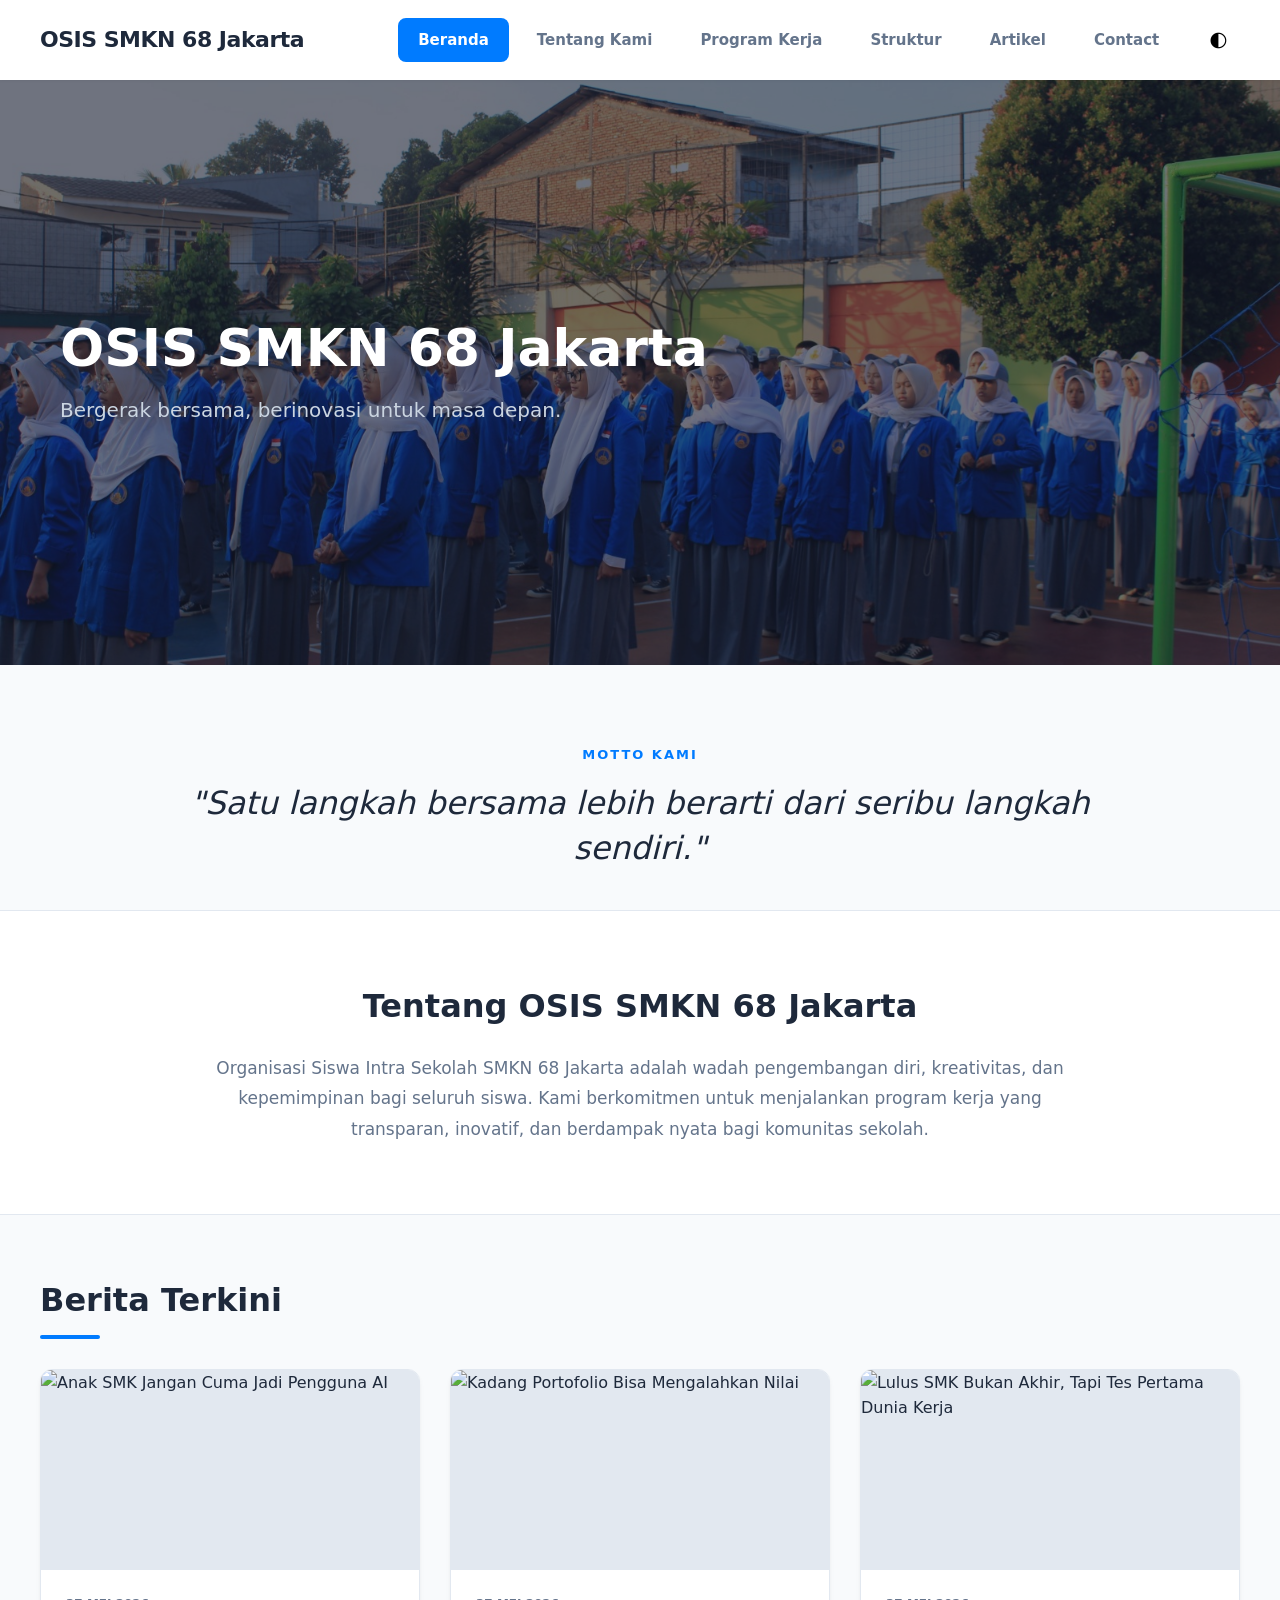
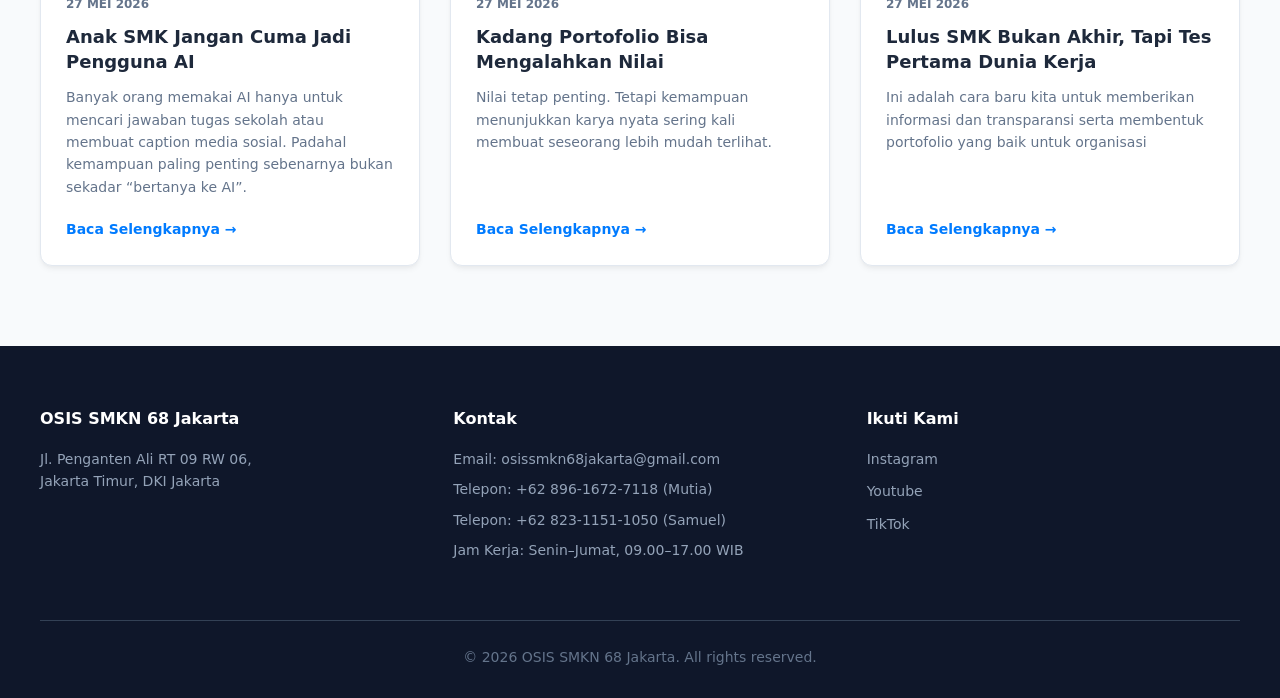
==== commit e910bad7: "SEO and Stuffs" ====
--- a/index.html
+++ b/index.html
@@ -3,6 +3,10 @@
 <head>
     <meta charset="UTF-8">
     <meta name="viewport" content="width=device-width, initial-scale=1.0">
+    <meta name="description" content="Website resmi OSIS SMKN 68 Jakarta - Organisasi Siswa Intra Sekolah yang bergerak dalam pengembangan kreativitas, kepemimpinan, dan inovasi siswa.">
+    <meta name="keywords" content="OSIS, SMKN 68, Jakarta, organisasi siswa, kegiatan sekolah">
+    <meta name="author" content="OSIS SMKN 68 Jakarta">
+    <link rel="canonical" href="https://osissmkn68jkt.github.io/">
     <title>OSIS SMKN 68 Jakarta</title>
     <link rel="icon" href="img/icon.png">
     <link rel="stylesheet" href="css/style.css">
--- a/css/style.css
+++ b/css/style.css
@@ -815,4 +815,337 @@
   
   body.preloader-active {
     overflow: hidden;
-  }+  }
+
+
+  @media (max-width: 768px) {
+    .contact-grid {
+        width: 100%;
+        padding: 0 16px;
+        margin: 40px auto;
+        box-sizing: border-box;
+    }
+    .contact-info-panel,
+    .contact-form-panel {
+        padding: 20px;
+    }
+    .info-row {
+        flex-direction: column;
+        gap: 6px;
+    }
+    .info-label {
+        min-width: auto;
+        font-weight: 700;
+    }
+    .map-embed-container {
+        height: 240px;
+    }
+    .form-input,
+    .submit-btn {
+        width: 100%;
+        box-sizing: border-box;
+    }
+}
+
+/* ===== DARK MODE ===== */
+:root[data-theme="dark"] {
+    --primary: #3b82f6;
+    --primary-hover: #60a5fa;
+    --bg-main: #0f172a;
+    --bg-card: #1e293b;
+    --text-dark: #f1f5f9;
+    --text-muted: #94a3b8;
+    --text-light: #e2e8f0;
+    --shadow-sm: 0 1px 3px rgba(0,0,0,0.3);
+    --shadow-md: 0 4px 6px -1px rgba(0,0,0,0.4);
+    --shadow-lg: 0 10px 15px -3px rgba(0,0,0,0.5);
+    --line-color: #334155;
+}
+
+:root[data-theme="dark"] .topbar,
+:root[data-theme="dark"] .site-footer {
+    background-color: #1e293b;
+}
+
+:root[data-theme="dark"] .nav-btn:hover {
+    background-color: #334155;
+}
+
+:root[data-theme="dark"] .accordion-header:hover {
+    background-color: #334155;
+}
+
+:root[data-theme="dark"] .accordion-content {
+    background-color: #0f172a;
+}
+
+:root[data-theme="dark"] .proker-item-card,
+:root[data-theme="dark"] .sekbid-accordion,
+:root[data-theme="dark"] .sidebar-widget,
+:root[data-theme="dark"] .pillar-card,
+:root[data-theme="dark"] .news-card,
+:root[data-theme="dark"] .featured-news-hero-card,
+:root[data-theme="dark"] .reading-content-wrapper,
+:root[data-theme="dark"] .contact-form-panel,
+:root[data-theme="dark"] .info-card-modern {
+    background-color: #1e293b;
+    border-color: #334155;
+}
+
+:root[data-theme="dark"] .form-input {
+    background-color: #0f172a;
+    border-color: #334155;
+    color: var(--text-dark);
+}
+
+:root[data-theme="dark"] .form-input:focus {
+    background-color: #1e293b;
+    border-color: var(--primary);
+}
+
+:root[data-theme="dark"] .org-node--wing {
+    background: #1e293b;
+    border-color: #334155;
+}
+
+:root[data-theme="dark"] .org-dept {
+    background: #0f172a;
+    border-color: #334155;
+}
+
+:root[data-theme="dark"] .widget-list li a:hover,
+:root[data-theme="dark"] .widget-list li a.active {
+    background-color: #1e293b;
+}
+
+/* Dark Mode Toggle Button */
+.theme-toggle {
+    background: none;
+    border: none;
+    padding: 8px 12px;
+    cursor: pointer;
+    border-radius: 8px;
+    font-size: 18px;
+    transition: var(--transition);
+    margin-left: 10px;
+}
+
+.theme-toggle:hover {
+    background-color: #f1f5f9;
+}
+
+:root[data-theme="dark"] .theme-toggle:hover {
+    background-color: #334155;
+}
+
+/* ===== BACK TO TOP BUTTON ===== */
+.back-to-top {
+    position: fixed;
+    bottom: 30px;
+    right: 30px;
+    width: 45px;
+    height: 45px;
+    background-color: var(--primary);
+    color: white;
+    border: none;
+    border-radius: 50%;
+    cursor: pointer;
+    display: flex;
+    align-items: center;
+    justify-content: center;
+    font-size: 20px;
+    box-shadow: var(--shadow-md);
+    opacity: 0;
+    visibility: hidden;
+    transition: var(--transition);
+    z-index: 99;
+}
+
+.back-to-top.visible {
+    opacity: 1;
+    visibility: visible;
+}
+
+.back-to-top:hover {
+    background-color: var(--primary-hover);
+    transform: translateY(-3px);
+}
+
+/* ===== SKELETON LOADERS ===== */
+@keyframes skeleton-loading {
+    0% { background-position: 200% 0; }
+    100% { background-position: -200% 0; }
+
+}
+
+.skeleton {
+    background: linear-gradient(
+        90deg,
+        var(--bg-card) 0%,
+        #e2e8f0 50%,
+        var(--bg-card) 100%
+    );
+    background-size: 200% 100%;
+    animation: skeleton-loading 1.5s infinite;
+    border-radius: 8px;
+}
+
+:root[data-theme="dark"] .skeleton {
+    background: linear-gradient(
+        90deg,
+        var(--bg-card) 0%,
+        #334155 50%,
+        var(--bg-card) 100%
+    );
+    background-size: 200% 100%;
+}
+
+.skeleton-text {
+    height: 16px;
+    margin-bottom: 10px;
+}
+
+.skeleton-title {
+    height: 24px;
+    width: 70%;
+    margin-bottom: 12px;
+}
+
+.skeleton-image {
+    height: 200px;
+    width: 100%;
+    margin-bottom: 16px;
+}
+
+.skeleton-avatar {
+    width: 48px;
+    height: 48px;
+    border-radius: 50%;
+}
+
+/* News Card Skeleton */
+.news-card-skeleton {
+    background: var(--bg-card);
+    border-radius: var(--radius);
+    overflow: hidden;
+    border: 1px solid #e2e8f0;
+    padding: 0;
+}
+
+.news-card-skeleton .skeleton-image {
+    margin: 0;
+    border-radius: 0;
+}
+
+.news-card-skeleton .skeleton-body {
+    padding: 20px;
+}
+
+/* Featured Card Skeleton */
+.featured-card-skeleton {
+    background: var(--bg-card);
+    border-radius: var(--radius);
+    overflow: hidden;
+    border: 1px solid #e2e8f0;
+    display: grid;
+    grid-template-columns: 1.2fr 1fr;
+}
+
+.featured-card-skeleton .skeleton-image {
+    height: 280px;
+    margin: 0;
+}
+
+.featured-card-skeleton .skeleton-body {
+    padding: 30px;
+    display: flex;
+    flex-direction: column;
+    justify-content: center;
+}
+
+/* Article Skeleton */
+.article-skeleton .skeleton-title {
+    height: 40px;
+    width: 80%;
+    margin: 20px auto;
+}
+
+.article-skeleton .skeleton-meta {
+    display: flex;
+    align-items: center;
+    gap: 12px;
+    margin: 20px auto;
+    justify-content: center;
+}
+
+/* ===== ARTICLE SEARCH ===== */
+.search-box {
+    position: relative;
+    margin-bottom: 20px;
+}
+
+.search-input {
+    width: 100%;
+    padding: 12px 40px 12px 16px;
+    border: 1px solid #cbd5e1;
+    border-radius: 8px;
+    font-size: 14px;
+    background-color: #f8fafc;
+    transition: var(--transition);
+}
+
+.search-input:focus {
+    outline: none;
+    border-color: var(--primary);
+    background-color: #ffffff;
+    box-shadow: 0 0 0 3px rgba(0,123,255,0.1);
+}
+
+:root[data-theme="dark"] .search-input {
+    background-color: #0f172a;
+    border-color: #334155;
+    color: var(--text-dark);
+}
+
+:root[data-theme="dark"] .search-input:focus {
+    background-color: #1e293b;
+}
+
+.search-icon {
+    position: absolute;
+    right: 14px;
+    top: 50%;
+    transform: translateY(-50%);
+    color: var(--text-muted);
+    font-size: 16px;
+}
+
+.search-no-results {
+    text-align: center;
+    padding: 40px 20px;
+    color: var(--text-muted);
+    font-size: 15px;
+}
+
+/* Responsive adjustments */
+@media (max-width: 768px) {
+    .back-to-top {
+        bottom: 20px;
+        right: 20px;
+        width: 40px;
+        height: 40px;
+    }
+    
+    .theme-toggle {
+        margin-left: 0;
+        margin-top: 10px;
+    }
+    
+    .featured-card-skeleton {
+        grid-template-columns: 1fr;
+    }
+    
+    .featured-card-skeleton .skeleton-image {
+        height: 200px;
+    }
+}
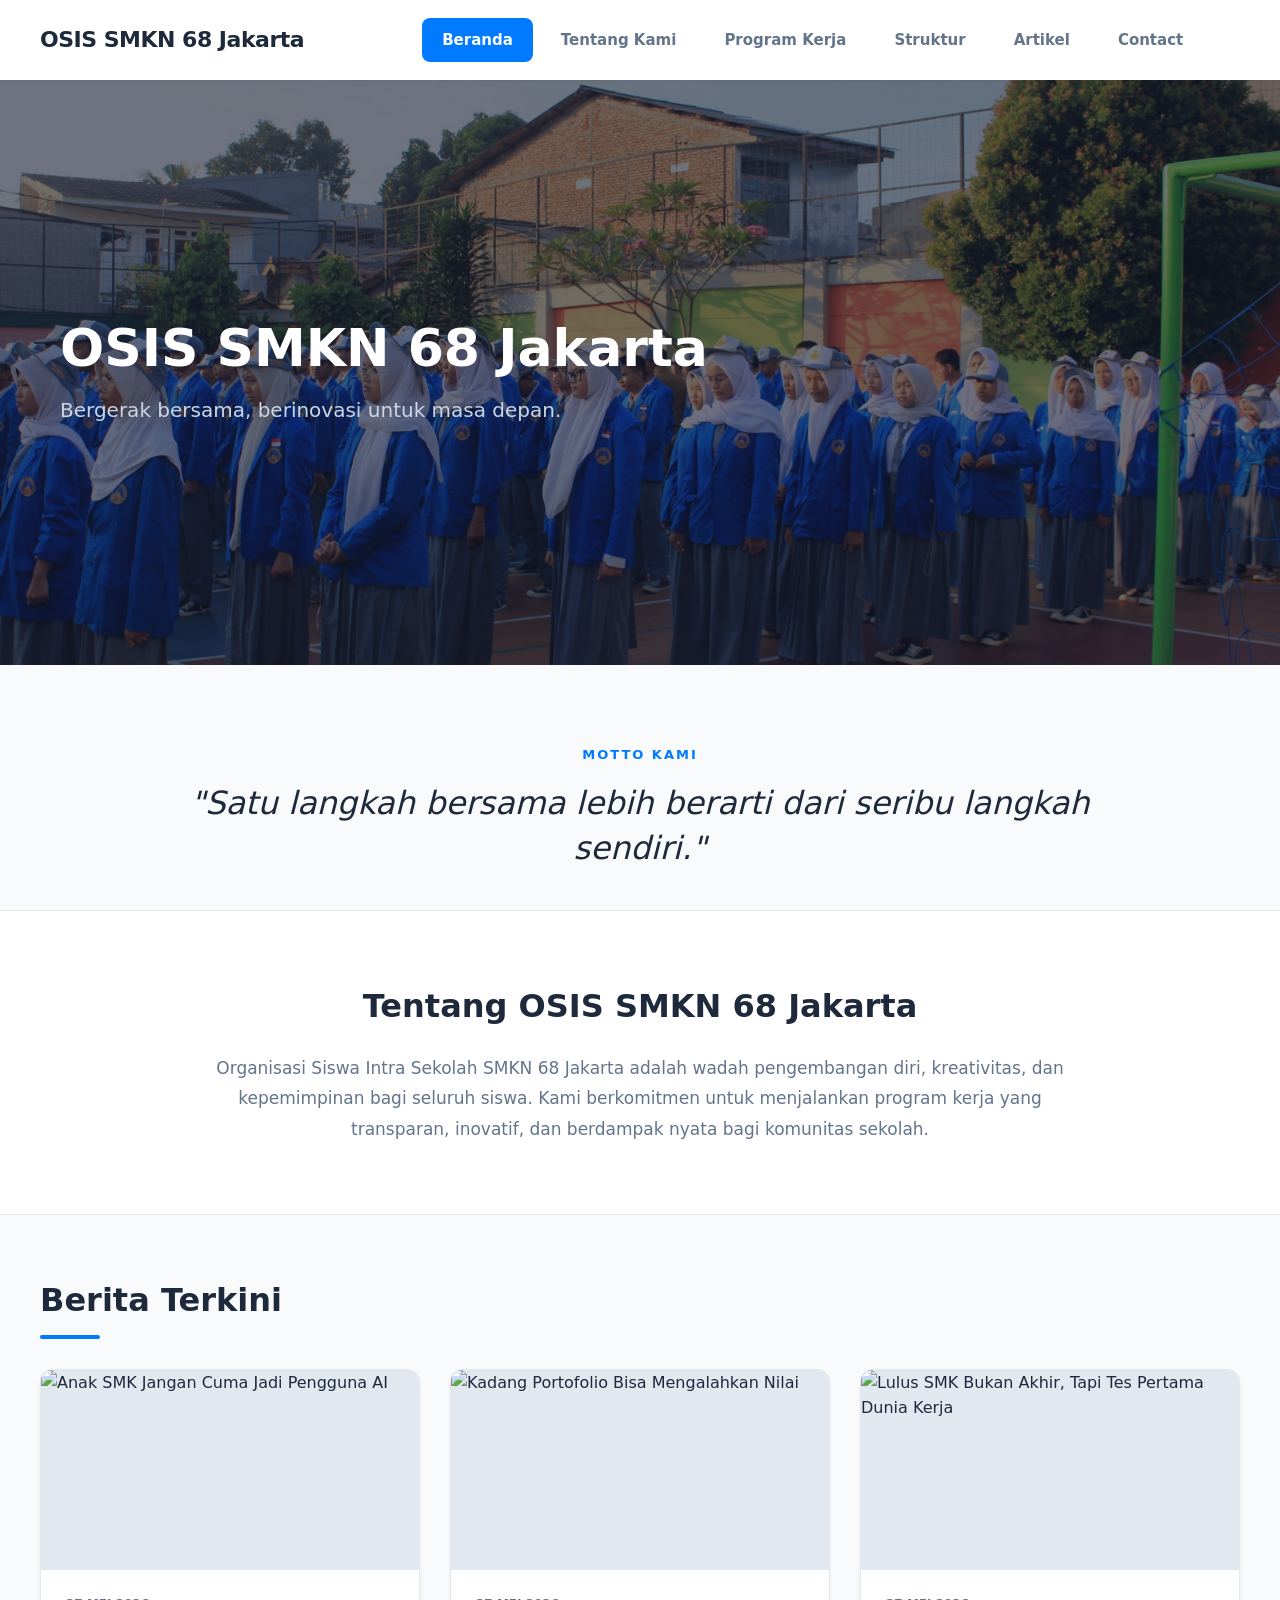
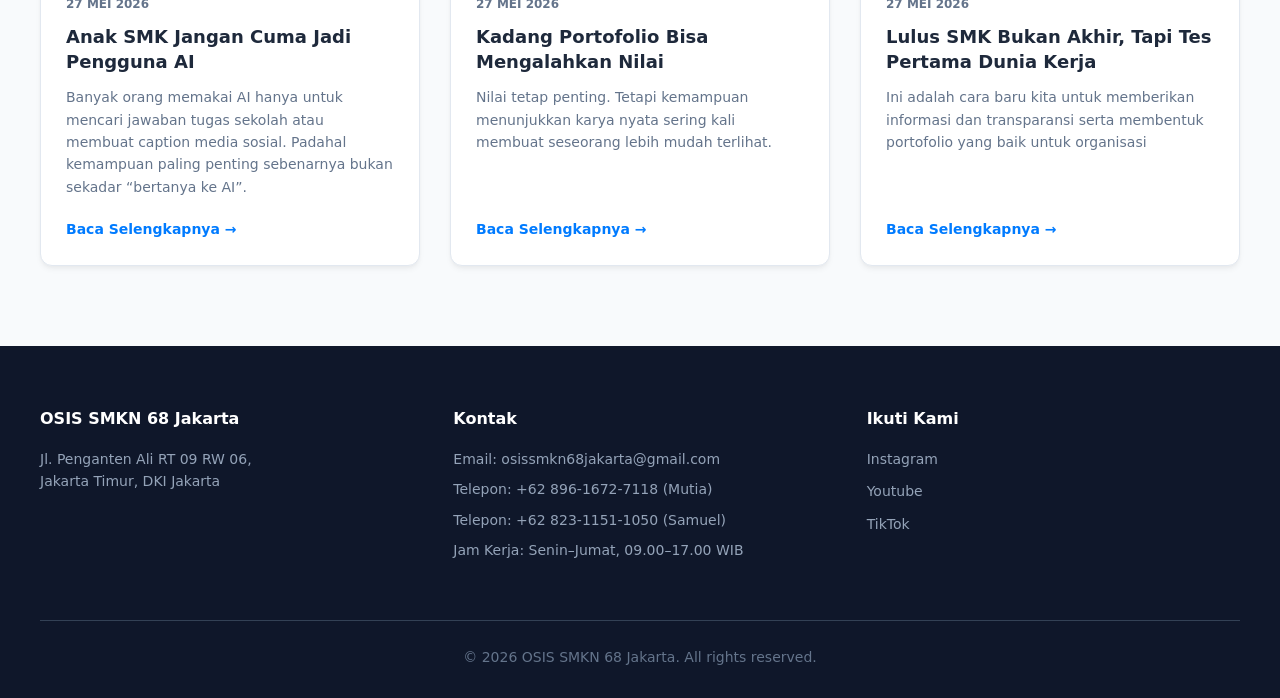
==== commit 5f2f6981: "SEO fix" ====
--- a/index.html
+++ b/index.html
@@ -1,7 +1,7 @@
 <!DOCTYPE html>
 <html lang="id">
 <head>
-    <meta charset="UTF-8">
+    <!-- <meta charset="UTF-8">
     <meta name="viewport" content="width=device-width, initial-scale=1.0">
     <meta name="description" content="Website resmi OSIS SMKN 68 Jakarta - Organisasi Siswa Intra Sekolah yang bergerak dalam pengembangan kreativitas, kepemimpinan, dan inovasi siswa.">
     <meta name="keywords" content="OSIS, SMKN 68, Jakarta, organisasi siswa, kegiatan sekolah">
@@ -9,7 +9,47 @@
     <link rel="canonical" href="https://osissmkn68jkt.github.io/">
     <title>OSIS SMKN 68 Jakarta</title>
     <link rel="icon" href="img/icon.png">
-    <link rel="stylesheet" href="css/style.css">
+    <link rel="stylesheet" href="css/style.css"> -->
+
+    <meta charset="UTF-8">
+        <meta http-equiv="X-UA-Compatible" content="IE=edge">
+        <meta name="viewport" content="width=device-width, initial-scale=1.0">
+     
+        <title>Ikram Rahmani - H4Development</title>
+        <meta name="description" content="Website resmi Organisasi Siswa Intra Sekolah SMKN 68 Jakarta.">
+        <meta name="keywords" content="Website resmi Organisasi Siswa Intra Sekolah SMKN 68 Jakarta.">
+        <meta name="author" content="OSIS SMK Negeri 68 Jakarta">
+        <meta name="robots" content="index, follow">
+        <link rel="canonical" href="https://osissmkn68jkt.github.io/">
+     
+        <meta property="og:type" content="website">
+        <meta property="og:url" content="https://osissmkn68jkt.github.io/">
+        <meta property="og:title" content="OSIS SMK Negeri 68 Jakarta">
+        <meta property="og:description" content="Website resmi Organisasi Siswa Intra Sekolah SMKN 68 Jakarta.">
+        <meta property="og:image" content="https://ikrahmn.github.io/img/website-page.png">
+        <meta property="og:image:width" content="1200">
+        <meta property="og:image:height" content="630">
+        <meta property="og:locale" content="en_US">
+        <meta property="og:site_name" content="H4Development">
+     
+        <meta name="twitter:card" content="summary_large_image">
+        <meta name="twitter:url" content="https://osissmkn68jkt.github.io/">
+        <meta name="twitter:title" content="OSIS SMK Negeri 68 Jakarta">
+        <meta name="twitter:description" content="Website resmi Organisasi Siswa Intra Sekolah SMKN 68 Jakarta.">
+        <meta name="twitter:image" content="https://ikrahmn.github.io/img/website-page.png">
+     
+        <meta name="theme-color" content="#030712">
+        <meta name="color-scheme" content="dark">
+        <meta name="mobile-web-app-capable" content="yes">
+        <meta name="apple-mobile-web-app-capable" content="yes">
+        <meta name="apple-mobile-web-app-status-bar-style" content="black-translucent">
+        <meta name="apple-mobile-web-app-title" content="OSIS SMK Negeri 68 Jakarta">
+     
+        <link rel="icon" type="image/png" href="img/icon.png">
+        <link rel="apple-touch-icon" href="img/icon.png">
+     
+        <link rel="stylesheet" href="css/style.css">
+
 </head>
 <body>
     <div id="preloader" aria-hidden="true">
--- a/css/style.css
+++ b/css/style.css
@@ -46,13 +46,13 @@
     position: sticky;
     top: 0;
     z-index: 100;
-    transition: opacity 0.3s ease, transform 0.3s ease; /* ✅ Added */
+    transition: opacity 0.3s ease, transform 0.3s ease, visibility 0.3s ease;
 }
 
 .topbar--scrolled {
     opacity: 0;
     transform: translateY(-100%);
-    pointer-events: none; /* Prevents blocking clicks when hidden */
+    visibility: hidden;
 }
 
 .logo a {
@@ -80,6 +80,7 @@
     transition: var(--transition);
     text-decoration: none;
     display: inline-block;
+    align-items: center;
 }
 
 .nav-btn:hover {
@@ -854,7 +855,7 @@
     --bg-main: #0f172a;
     --bg-card: #1e293b;
     --text-dark: #f1f5f9;
-    --text-muted: #94a3b8;
+    --text-muted: #dddee1;
     --text-light: #e2e8f0;
     --shadow-sm: 0 1px 3px rgba(0,0,0,0.3);
     --shadow-md: 0 4px 6px -1px rgba(0,0,0,0.4);
@@ -922,12 +923,12 @@
 .theme-toggle {
     background: none;
     border: none;
-    padding: 8px 12px;
     cursor: pointer;
     border-radius: 8px;
     font-size: 18px;
     transition: var(--transition);
     margin-left: 10px;
+
 }
 
 .theme-toggle:hover {
@@ -936,6 +937,33 @@
 
 :root[data-theme="dark"] .theme-toggle:hover {
     background-color: #334155;
+}
+
+/* Fix for Article Paragraphs and Lists in Dark Mode */
+:root[data-theme="dark"] .article-content p:first-child {
+    color: var(--text-dark);
+}
+
+:root[data-theme="dark"] .article-content p,
+:root[data-theme="dark"] .article-content ul,
+:root[data-theme="dark"] .article-content ol {
+    color: var(--text-muted);
+}
+
+:root[data-theme="dark"] .article-content blockquote {
+    background-color: #334155;
+    color: var(--text-muted);
+}
+
+/* Fix for Program Kerja Badges in Dark Mode */
+:root[data-theme="dark"] .badge {
+    background-color: #334155;
+    color: var(--text-dark);
+}
+
+:root[data-theme="dark"] .badge.status-running {
+    background-color: #064e3b; /* Dark green background */
+    color: #34d399; /* Light green text */
 }
 
 /* ===== BACK TO TOP BUTTON ===== */
@@ -1148,4 +1176,45 @@
     .featured-card-skeleton .skeleton-image {
         height: 200px;
     }
+}
+.page-transition {
+    animation: pageFadeIn 0.4s ease-out;
+}
+
+@keyframes pageFadeIn {
+    from {
+        opacity: 0;
+        transform: translateY(15px);
+    }
+    to {
+        opacity: 1;
+        transform: translateY(0);
+    }
+}
+
+.page-transition-out {
+    animation: pageFadeOut 0.2s ease-in;
+    pointer-events: none;
+}
+
+@keyframes pageFadeOut {
+    from {
+        opacity: 1;
+        transform: translateY(0);
+    }
+    to {
+        opacity: 0;
+        transform: translateY(-10px);
+    }
+}
+
+.content-loading {
+    opacity: 0;
+    transform: translateY(10px);
+    transition: opacity 0.3s ease, transform 0.3s ease;
+}
+
+.content-loaded {
+    opacity: 1;
+    transform: translateY(0);
 }
--- a/css/style.css
+++ b/css/style.css
@@ -46,13 +46,13 @@
     position: sticky;
     top: 0;
     z-index: 100;
-    transition: opacity 0.3s ease, transform 0.3s ease; /* ✅ Added */
+    transition: opacity 0.3s ease, transform 0.3s ease, visibility 0.3s ease;
 }
 
 .topbar--scrolled {
     opacity: 0;
     transform: translateY(-100%);
-    pointer-events: none; /* Prevents blocking clicks when hidden */
+    visibility: hidden;
 }
 
 .logo a {
@@ -80,6 +80,7 @@
     transition: var(--transition);
     text-decoration: none;
     display: inline-block;
+    align-items: center;
 }
 
 .nav-btn:hover {
@@ -854,7 +855,7 @@
     --bg-main: #0f172a;
     --bg-card: #1e293b;
     --text-dark: #f1f5f9;
-    --text-muted: #94a3b8;
+    --text-muted: #dddee1;
     --text-light: #e2e8f0;
     --shadow-sm: 0 1px 3px rgba(0,0,0,0.3);
     --shadow-md: 0 4px 6px -1px rgba(0,0,0,0.4);
@@ -922,12 +923,12 @@
 .theme-toggle {
     background: none;
     border: none;
-    padding: 8px 12px;
     cursor: pointer;
     border-radius: 8px;
     font-size: 18px;
     transition: var(--transition);
     margin-left: 10px;
+
 }
 
 .theme-toggle:hover {
@@ -936,6 +937,33 @@
 
 :root[data-theme="dark"] .theme-toggle:hover {
     background-color: #334155;
+}
+
+/* Fix for Article Paragraphs and Lists in Dark Mode */
+:root[data-theme="dark"] .article-content p:first-child {
+    color: var(--text-dark);
+}
+
+:root[data-theme="dark"] .article-content p,
+:root[data-theme="dark"] .article-content ul,
+:root[data-theme="dark"] .article-content ol {
+    color: var(--text-muted);
+}
+
+:root[data-theme="dark"] .article-content blockquote {
+    background-color: #334155;
+    color: var(--text-muted);
+}
+
+/* Fix for Program Kerja Badges in Dark Mode */
+:root[data-theme="dark"] .badge {
+    background-color: #334155;
+    color: var(--text-dark);
+}
+
+:root[data-theme="dark"] .badge.status-running {
+    background-color: #064e3b; /* Dark green background */
+    color: #34d399; /* Light green text */
 }
 
 /* ===== BACK TO TOP BUTTON ===== */
@@ -1148,4 +1176,45 @@
     .featured-card-skeleton .skeleton-image {
         height: 200px;
     }
+}
+.page-transition {
+    animation: pageFadeIn 0.4s ease-out;
+}
+
+@keyframes pageFadeIn {
+    from {
+        opacity: 0;
+        transform: translateY(15px);
+    }
+    to {
+        opacity: 1;
+        transform: translateY(0);
+    }
+}
+
+.page-transition-out {
+    animation: pageFadeOut 0.2s ease-in;
+    pointer-events: none;
+}
+
+@keyframes pageFadeOut {
+    from {
+        opacity: 1;
+        transform: translateY(0);
+    }
+    to {
+        opacity: 0;
+        transform: translateY(-10px);
+    }
+}
+
+.content-loading {
+    opacity: 0;
+    transform: translateY(10px);
+    transition: opacity 0.3s ease, transform 0.3s ease;
+}
+
+.content-loaded {
+    opacity: 1;
+    transform: translateY(0);
 }
